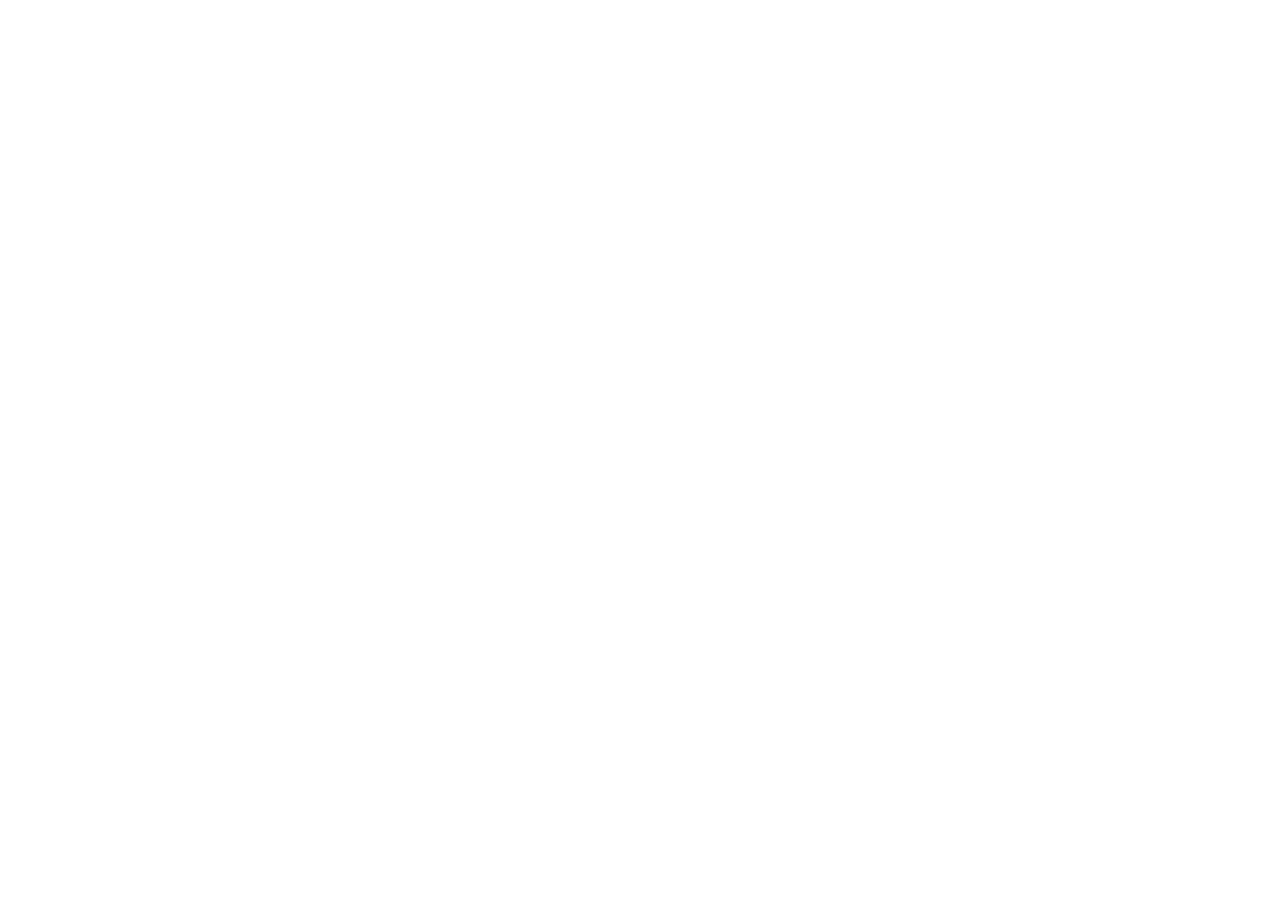
==== index.html @ a5158909 "Initial Commit" ====
<!DOCTYPE html>
<html lang="en">
<head>
    <meta charset="UTF-8">
    <meta name="viewport" content="width=device-width, initial-scale=1.0">
    <link rel="stylesheet" href="style.css">
    <title>Document</title>
</head>
<body>
    <script src="script.js"></script>
</body>
</html>
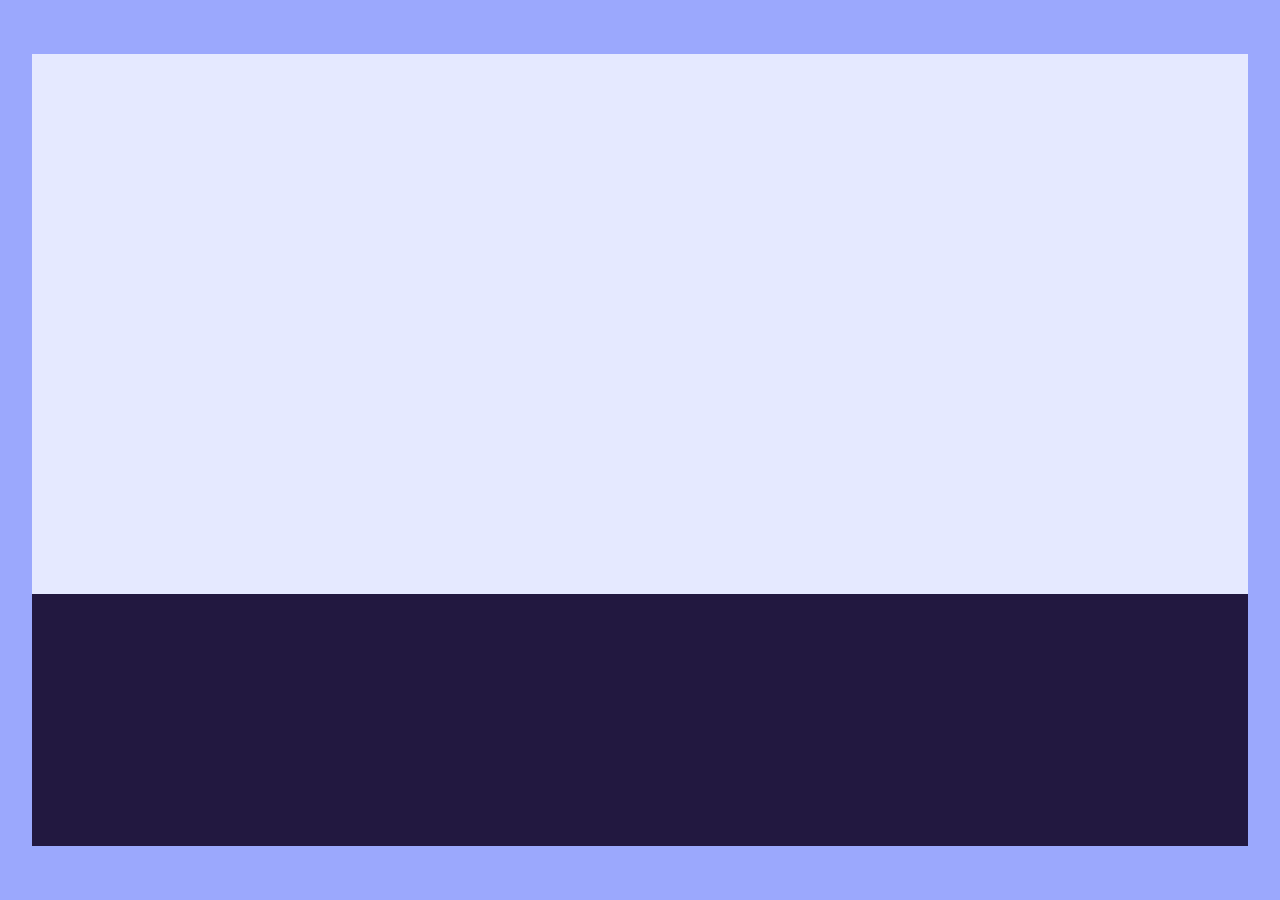
==== commit ae9a1f35: "Changes" ====
--- a/index.html
+++ b/index.html
@@ -4,9 +4,16 @@
     <meta charset="UTF-8">
     <meta name="viewport" content="width=device-width, initial-scale=1.0">
     <link rel="stylesheet" href="style.css">
-    <title>Document</title>
+    <link rel="shortcut icon" href="favicon.ico" type="image/x-icon">
+    <title>NetRate</title>
 </head>
 <body>
+    <div class="main_container">
+
+    </div>
+    <div class="bottom_container">
+
+    </div>
     <script src="script.js"></script>
 </body>
 </html>--- a/style.css
+++ b/style.css
@@ -0,0 +1,28 @@
+*{
+    margin: 0%;
+    padding: 0%;
+}
+
+body{
+    background-color: rgba(155,168,253,255);
+    display: flex;
+    justify-content: center;
+    align-items: center;
+    flex-direction: column;
+    
+}
+
+.main_container{
+    min-width: 95%;
+    min-height: 60vh;
+    background-color: rgba(229,233,255,255);
+    position: relative;
+    margin-top: 6vh;
+}
+
+.bottom_container{
+    min-width: 95%;
+    min-height: 28vh;
+    background-color: rgba(34,24,64,255);
+    position: relative;
+}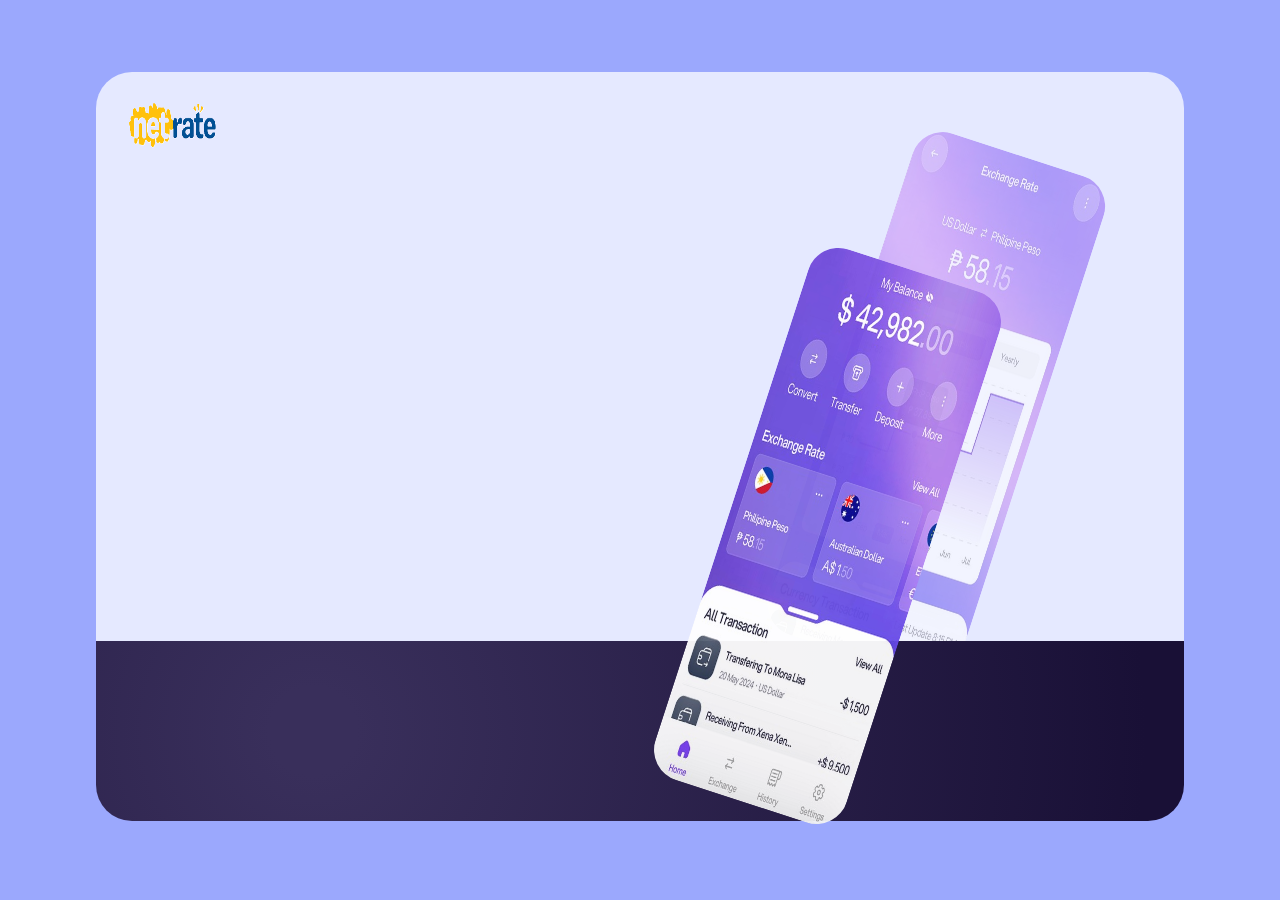
==== commit 87d4be32: "Changes Day 1" ====
--- a/index.html
+++ b/index.html
@@ -5,14 +5,22 @@
     <meta name="viewport" content="width=device-width, initial-scale=1.0">
     <link rel="stylesheet" href="style.css">
     <link rel="shortcut icon" href="favicon.ico" type="image/x-icon">
+    <link rel="stylesheet" href="img_logo.css">
+    <link rel="stylesheet" href="animations.css">
+    <link rel="stylesheet" href="mediaQueries.css">
     <title>NetRate</title>
 </head>
 <body>
     <div class="main_container">
 
+        <img src="logo.png" alt="title" id="com_logo">
+        <img src="bg2.jpeg" alt="back_img_2" class="bg2">
+        
     </div>
+    
+    
     <div class="bottom_container">
-
+        <img src="bg1.jpeg" alt="back_img_1" class="bg1">
     </div>
     <script src="script.js"></script>
 </body>
--- a/style.css
+++ b/style.css
@@ -1,28 +1,37 @@
 *{
-    margin: 0%;
-    padding: 0%;
+    margin: 0;
+    padding: 0;
 }
 
 body{
     background-color: rgba(155,168,253,255);
     display: flex;
+    flex-direction: column;
     justify-content: center;
     align-items: center;
-    flex-direction: column;
-    
 }
 
 .main_container{
-    min-width: 95%;
-    min-height: 60vh;
-    background-color: rgba(229,233,255,255);
+    padding: 0;
+    margin: 0;
     position: relative;
-    margin-top: 6vh;
+    top: 8vh;
+    width: 85%;
+    height: 65vh;
+    background-color: rgba(229,233,255,1);
+    border-top-left-radius: 4vh;
+    border-top-right-radius: 4vh;
+    display: flex;
+    z-index: 0;
 }
 
 .bottom_container{
-    min-width: 95%;
-    min-height: 28vh;
-    background-color: rgba(34,24,64,255);
     position: relative;
+    width: 85%;
+    min-height: 20vh;
+    background: radial-gradient(circle at 20%,#392f5b 5%,#191036 95%);
+    border-bottom-left-radius: 4vh;
+    border-bottom-right-radius: 4vh;
+    z-index: 2;
+    top: 3.5rem;
 }--- a/img_logo.css
+++ b/img_logo.css
@@ -0,0 +1,50 @@
+#com_logo{
+    position: absolute;
+    width: 8%;
+    height: 8%;
+    left: 3%;
+    top: 5%;
+    cursor: pointer;
+}
+
+#com_logo:hover{
+    transform: scale(1.06);
+    transition-duration: 0.4s;
+    transition-timing-function: ease-in-out;
+}
+
+.bg1{
+    height: 310%;
+    width: 18.5%;
+    position: absolute;
+    left: 58%;
+    top: -24rem;
+    border-radius: 2rem;
+    transform: rotate(18deg);
+    opacity: 0.95;
+    display: inline-block;
+}
+
+.bg1:hover{
+    transform: rotate(18deg) scale(1.04);
+    transition-duration: 0.4s;
+    transition-timing-function: ease-in-out;
+}
+
+.bg2{
+    height: 90%;
+    width: 18.5%;
+    position: relative;
+    left: 68%;
+    top: 12%;
+    border-radius: 2rem;
+    transform: rotate(18deg);
+    z-index: 1;
+    opacity: 0.5;
+}
+
+.bg2:hover{
+    transform: rotate(18deg) scale(1.04);
+    transition-duration: 0.4s;
+    transition-timing-function: ease-in-out;
+}--- a/animations.css
+++ b/animations.css
@@ -0,0 +1,21 @@
+@keyframes logosize {
+    from{
+        /* width: 7rem;
+        height: 2.45rem; */
+        transform: scale(1);
+    }
+    to{
+        /* width: 8rem;
+        height: 2.65rem; */
+        transform: scale(1.15);
+    }
+}
+
+@keyframes img_size {
+    from{
+        transform: rotate(18deg) scale(1);
+    }
+    to{
+        transform: rotate(18deg) scale(1.05);
+    }
+}--- a/mediaQueries.css
+++ b/mediaQueries.css
@@ -0,0 +1,6 @@
+@media(max-width: 900px){
+    #com_logo{
+        width: 14%;
+        height: 10%;
+    }
+}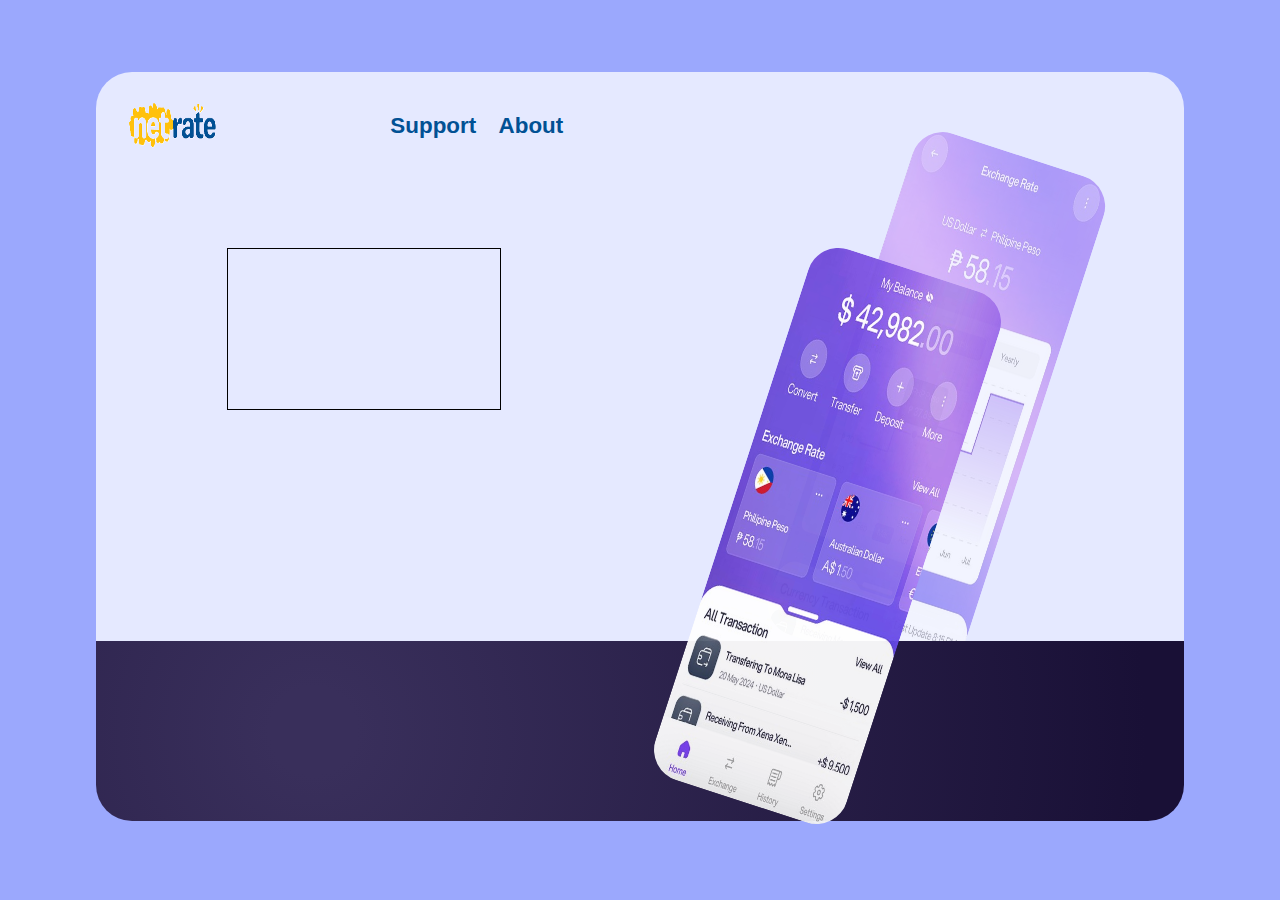
==== commit 7d30eef7: "Changes Day-2" ====
--- a/index.html
+++ b/index.html
@@ -4,7 +4,7 @@
     <meta charset="UTF-8">
     <meta name="viewport" content="width=device-width, initial-scale=1.0">
     <link rel="stylesheet" href="style.css">
-    <link rel="shortcut icon" href="favicon.ico" type="image/x-icon">
+    <link rel="shortcut icon" href="images/favicon.ico" type="image/x-icon">
     <link rel="stylesheet" href="img_logo.css">
     <link rel="stylesheet" href="animations.css">
     <link rel="stylesheet" href="mediaQueries.css">
@@ -13,14 +13,23 @@
 <body>
     <div class="main_container">
 
-        <img src="logo.png" alt="title" id="com_logo">
-        <img src="bg2.jpeg" alt="back_img_2" class="bg2">
+        <div id="nav">
+            <a href="#">Support</a>
+            <a href="#">About</a>
+        </div>
+
+        <div id="description_body">
+            
+        </div>
+
+        <img src="images/logo.png" alt="title" id="com_logo">
+        <img src="images/bg2.jpeg" alt="back_img_2" class="bg2">
         
     </div>
     
     
     <div class="bottom_container">
-        <img src="bg1.jpeg" alt="back_img_1" class="bg1">
+        <img src="images/bg1.jpeg" alt="back_img_1" class="bg1">
     </div>
     <script src="script.js"></script>
 </body>
--- a/style.css
+++ b/style.css
@@ -34,4 +34,43 @@
     border-bottom-right-radius: 4vh;
     z-index: 2;
     top: 3.5rem;
+}
+
+#nav{
+    display: inline-block;
+    position: absolute;
+    min-width: 20%;
+    height: 2rem;
+    left: 25%;
+    top: 7%;
+    /* border: 1px solid black; */
+    display: flex;
+    justify-content: space-evenly;
+}
+
+#nav a{
+    text-decoration: none;
+    color: black;
+    font-size: 1.4rem;
+    font-weight: 550;
+    font-family: Arial, "Helvetica Neue", Helvetica, sans-serif;
+    /* color: rgb(255, 130, 0); */
+    color: rgba(1,81,148,255);
+}
+
+#nav a:hover{
+    cursor: pointer;
+    transform: scale(1.04);
+    transition-duration: 0.2s;
+    transition-timing-function: ease-in-out;
+}
+
+#description_body{
+    border: 1px solid black;
+    width: 25%;
+    height: 10rem;
+    display: inline-block;
+    position: absolute;
+    left: 12%;
+    top: 30%;
 }--- a/img_logo.css
+++ b/img_logo.css
@@ -9,7 +9,7 @@
 
 #com_logo:hover{
     transform: scale(1.06);
-    transition-duration: 0.4s;
+    transition-duration: 0.2s;
     transition-timing-function: ease-in-out;
 }
 
@@ -27,7 +27,7 @@
 
 .bg1:hover{
     transform: rotate(18deg) scale(1.04);
-    transition-duration: 0.4s;
+    transition-duration: 0.2s;
     transition-timing-function: ease-in-out;
 }
 
@@ -45,6 +45,6 @@
 
 .bg2:hover{
     transform: rotate(18deg) scale(1.04);
-    transition-duration: 0.4s;
+    transition-duration: 0.2s;
     transition-timing-function: ease-in-out;
 }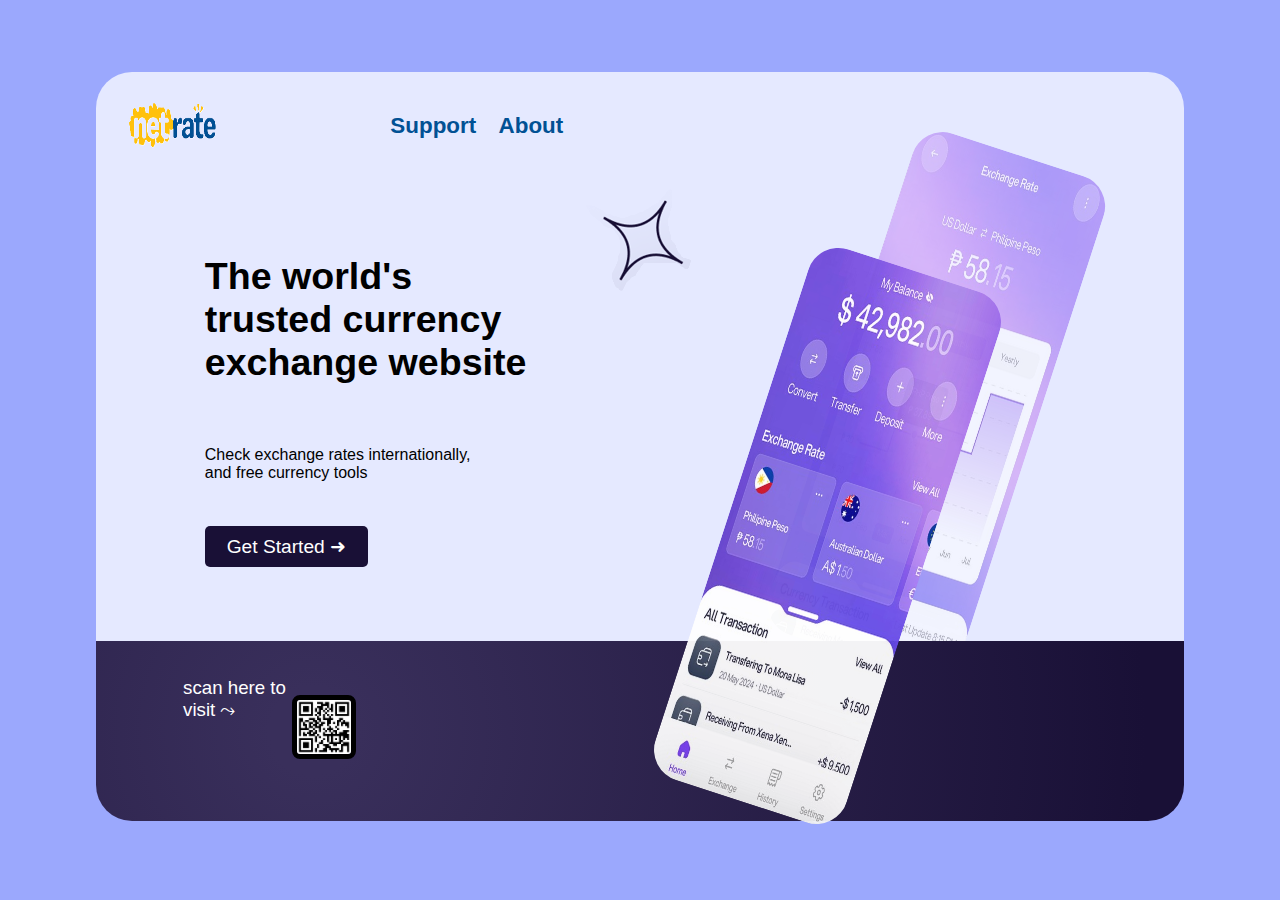
==== commit e470acc7: "Update day 3" ====
--- a/index.html
+++ b/index.html
@@ -8,6 +8,7 @@
     <link rel="stylesheet" href="img_logo.css">
     <link rel="stylesheet" href="animations.css">
     <link rel="stylesheet" href="mediaQueries.css">
+    <link rel="stylesheet" href="content.css">
     <title>NetRate</title>
 </head>
 <body>
@@ -19,8 +20,20 @@
         </div>
 
         <div id="description_body">
-            
+            The world's <br>
+            trusted currency <br> 
+            exchange website
         </div>
+        <img src="images/Screenshot 2024-07-10 150458.png" alt="design" class="design">
+        <div id="mini_description">
+            Check exchange rates internationally, <br>
+            and free currency tools
+
+            <button id="get_started">
+                Get Started ➜
+            </button>
+        </div>
+
 
         <img src="images/logo.png" alt="title" id="com_logo">
         <img src="images/bg2.jpeg" alt="back_img_2" class="bg2">
@@ -30,6 +43,13 @@
     
     <div class="bottom_container">
         <img src="images/bg1.jpeg" alt="back_img_1" class="bg1">
+
+        <h3 class="scan_here">
+            scan here to <br>
+            visit ⤳
+        </h3>
+
+        <img src="images/my_qr_code.png" alt="qr_code" class="qr_code">
     </div>
     <script src="script.js"></script>
 </body>
--- a/style.css
+++ b/style.css
@@ -63,14 +63,4 @@
     transform: scale(1.04);
     transition-duration: 0.2s;
     transition-timing-function: ease-in-out;
-}
-
-#description_body{
-    border: 1px solid black;
-    width: 25%;
-    height: 10rem;
-    display: inline-block;
-    position: absolute;
-    left: 12%;
-    top: 30%;
 }--- a/img_logo.css
+++ b/img_logo.css
@@ -47,4 +47,10 @@
     transform: rotate(18deg) scale(1.04);
     transition-duration: 0.2s;
     transition-timing-function: ease-in-out;
+}
+
+.design{
+    position: absolute;
+    left: 45%;
+    top: 20%;
 }--- a/content.css
+++ b/content.css
@@ -0,0 +1,63 @@
+#description_body{
+    /* border: 1px solid black; */
+    width: 50%;
+    height: 10.5rem;
+    display: inline-block;
+    position: absolute;
+    left: 10%;
+    top: 28%;
+    display: flex;
+    justify-content: flex-start;
+    align-items: center;
+    font-size: 2.35rem;
+    font-weight: bold;
+    font-family: Arial, Helvetica, sans-serif;
+}
+
+#mini_description{
+    width: 50%;
+    height: 2.3rem;
+    /* border: 1px solid black; */
+    display: inline-block;
+    position: absolute;
+    left: 10%;
+    top: 64%;
+    display: flex;
+    justify-content: flex-start;
+    align-items: flex-start;
+    font-family: Arial, "Helvetica Neue", Helvetica, sans-serif;
+    font-weight: normal;
+}
+
+#get_started{
+    position: absolute;
+    display: inline-block;
+    top: 5rem;
+    font-size: larger;
+    font-weight: normal;
+    width: 30%;
+    height: 110%;
+    border: none;
+    background-color: #191036;
+    border-radius: 5px;
+    color: white;
+    cursor: pointer;
+}
+
+.scan_here{
+    position: absolute;
+    color: white;
+    font-family: Arial, "Helvetica Neue", Helvetica, sans-serif;
+    font-weight: lighter;
+    left: 8%;
+    top: 20%;
+}
+
+.qr_code{
+    position: absolute;
+    width: 5%;
+    left: 18%;
+    top: 30%;
+    border: 5px solid black;
+    border-radius: 8px;
+}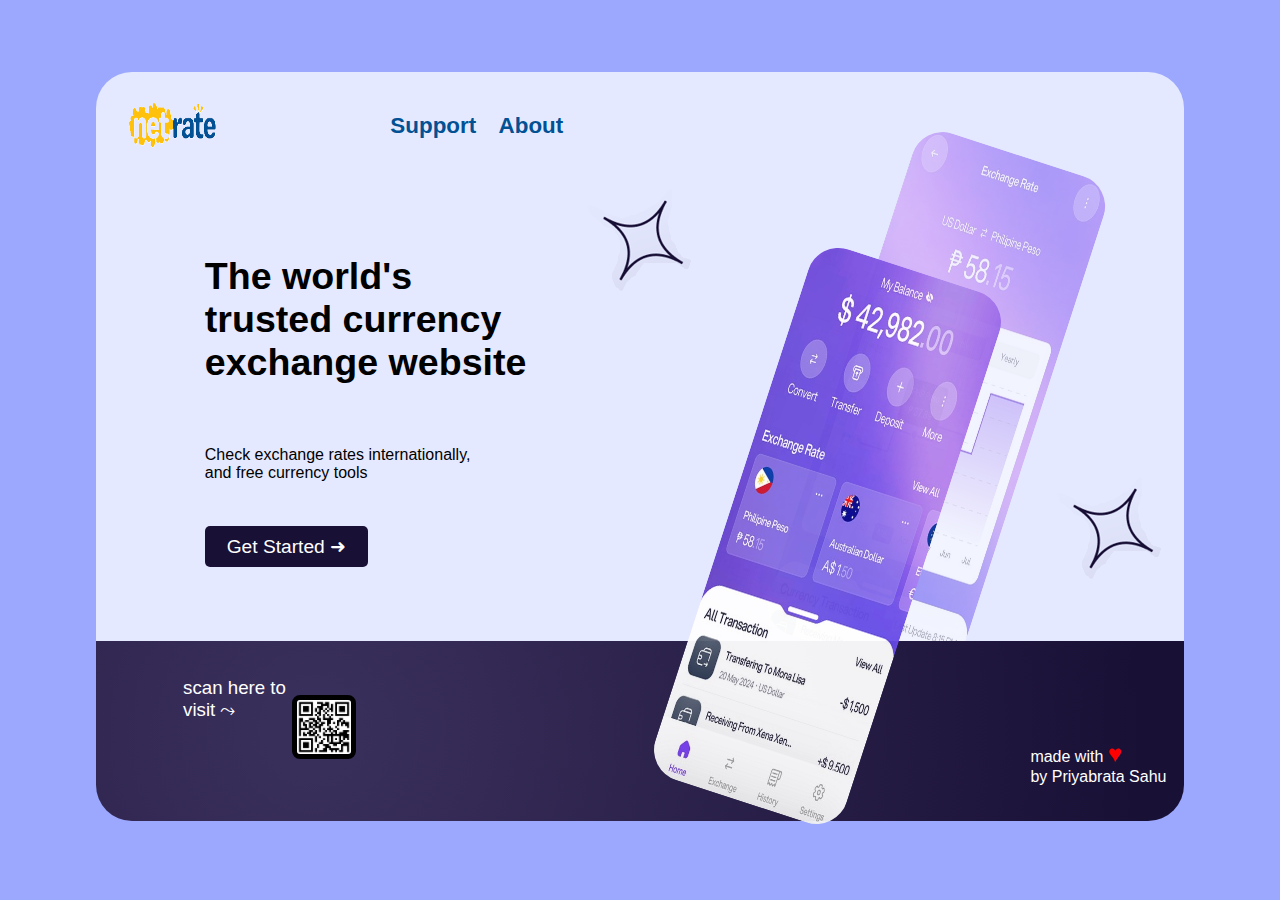
==== commit 9e1af64b: "Commit Day 3" ====
--- a/index.html
+++ b/index.html
@@ -32,7 +32,9 @@
             <button id="get_started">
                 Get Started ➜
             </button>
+            
         </div>
+        <img src="images/Screenshot 2024-07-10 150458.png" alt="design" class="design2">
 
 
         <img src="images/logo.png" alt="title" id="com_logo">
@@ -50,6 +52,12 @@
         </h3>
 
         <img src="images/my_qr_code.png" alt="qr_code" class="qr_code">
+
+        <p>
+            made with <span>&#9829</span> <br>
+            by Priyabrata Sahu
+
+        </p>
     </div>
     <script src="script.js"></script>
 </body>
--- a/img_logo.css
+++ b/img_logo.css
@@ -53,4 +53,10 @@
     position: absolute;
     left: 45%;
     top: 20%;
+}
+
+.design2{
+    position: absolute;
+    left: 75vw;
+    top: 45vh;
 }--- a/content.css
+++ b/content.css
@@ -60,4 +60,19 @@
     top: 30%;
     border: 5px solid black;
     border-radius: 8px;
+}
+
+.bottom_container p{
+    position: absolute;
+    color: white;
+    font-family: Arial;
+    font-weight: 100;
+    left: 73vw;
+    top: 11vh;
+}
+
+.bottom_container p span{
+   font-size: 1.5rem;
+    color: red;
+    size: 2rem;
 }